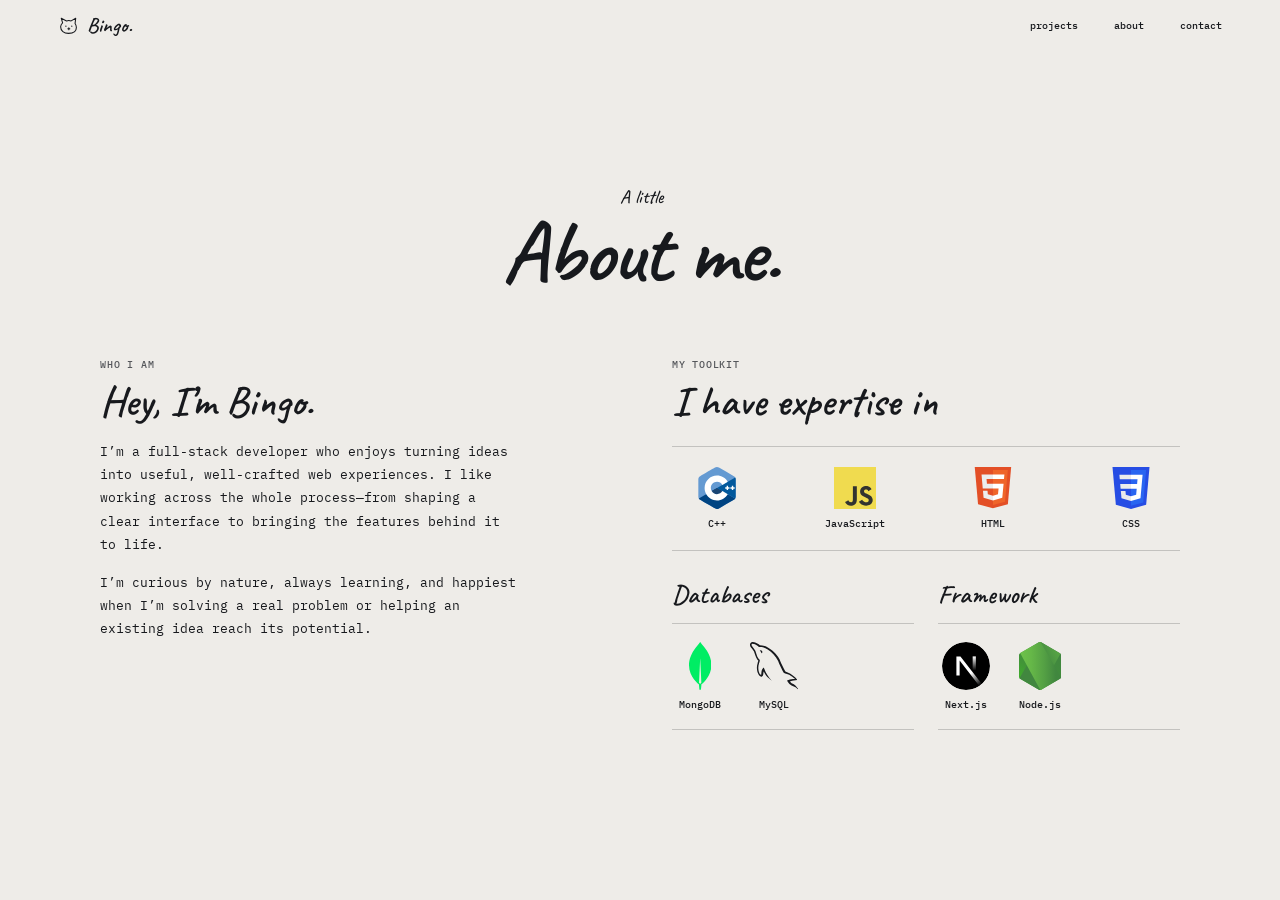
==== pages/about.html @ d97ff711 "Add files via upload" ====
<!DOCTYPE html>
<html lang="en">
<head>
	<meta charset="UTF-8">
	<meta name="viewport" content="width=device-width, initial-scale=1.0">
	<meta name="theme-color" content="#eeece8">
	<title>BingoFolio | About</title>
	<link rel="preconnect" href="https://fonts.googleapis.com">
	<link rel="preconnect" href="https://fonts.gstatic.com" crossorigin>
	<link href="https://fonts.googleapis.com/css2?family=Caveat:wght@500;600;700&family=IBM+Plex+Mono:wght@400;500&family=Patrick+Hand&display=swap" rel="stylesheet">
	<link rel="stylesheet" href="../style.css">
	<script src="../script.js" defer></script>
</head>
<body>
	<div class="page-transition page-transition--active" aria-hidden="true">
		<div class="page-transition__content">
			<div class="page-transition__brand">
				<svg class="logo-mark" viewBox="0 0 32 32" aria-hidden="true"><path d="M7 12 5 5l8 4a13 13 0 0 1 7 0l7-4-1 8a10 10 0 0 1 2 6c0 6-5 9-12 9S4 24 4 18a9 9 0 0 1 3-6Z"/><circle cx="12" cy="17" r="1"/><circle cx="21" cy="17" r="1"/><path d="M15 21h3m-1.5-1.5v3"/></svg>
				<span>Bingo</span>
			</div>
		<div class="page-transition__spinner">
			<svg viewBox="0 0 40 40" role="presentation">
				<path opacity="0.2" fill="#000" d="M20.201 5.169c-8.254 0-14.946 6.692-14.946 14.946 0 8.255 6.692 14.946 14.946 14.946s14.946-6.691 14.946-14.946S28.455 5.169 20.201 5.169zm0 26.58c-6.425 0-11.634-5.208-11.634-11.634 0-6.425 5.209-11.634 11.634-11.634 6.425 0 11.633 5.209 11.633 11.634 0 6.426-5.208 11.634-11.633 11.634z"/>
				<path fill="#000" d="M26.013 10.047l1.654-2.866c-2.198-1.272-4.743-2.012-7.466-2.012v3.312c2.119 0 4.1.576 5.812 1.566z"><animateTransform attributeName="transform" type="rotate" from="0 20 20" to="360 20 20" dur="0.5s" repeatCount="indefinite"/></path>
			</svg>
		</div>
		</div>
		<span class="page-transition__tile"></span><span class="page-transition__tile"></span><span class="page-transition__tile"></span><span class="page-transition__tile"></span><span class="page-transition__tile"></span>
	</div>
	<header class="site-header">
		<a class="logo" href="../index.html#home" aria-label="Bingo">
			<svg class="logo-mark" viewBox="0 0 32 32" aria-hidden="true">
				<path d="M7 12 5 5l8 4a13 13 0 0 1 7 0l7-4-1 8a10 10 0 0 1 2 6c0 6-5 9-12 9S4 24 4 18a9 9 0 0 1 3-6Z" />
				<circle cx="12" cy="17" r="1" />
				<circle cx="21" cy="17" r="1" />
				<path d="M15 21h3m-1.5-1.5v3" />
			</svg>
			<span>Bingo.</span>
		</a>
		<nav aria-label="Main navigation">
			<a href="project.html">projects</a>
			<a href="about.html">about</a>
			<a href="mailto:hello@rohan.dev">contact</a>
		</nav>
	</header>
	<main class="inner-page about-page">
		<p class="eyebrow">A little</p>
		<h1>About me.</h1>

		<div class="about-content">
			<section class="about-bio" aria-labelledby="about-bio-title">
				<p class="section-kicker">Who I am</p>
				<h2 id="about-bio-title">Hey, I’m Bingo.</h2>
				<p>I’m a full-stack developer who enjoys turning ideas into useful, well-crafted web experiences. I like working across the whole process—from shaping a clear interface to bringing the features behind it to life.</p>
				<p>I’m curious by nature, always learning, and happiest when I’m solving a real problem or helping an existing idea reach its potential.</p>
			</section>

			<section class="about-expertise" aria-labelledby="expertise-title">
				<p class="section-kicker">My toolkit</p>
				<h2 id="expertise-title">I have expertise in</h2>
				<div class="expertise-marquee" aria-label="C++, JavaScript, HTML, CSS, and Java">
					<div class="expertise-marquee__track">
						<ul class="expertise-marquee__set">
							<li class="expertise-logo" aria-label="w"><svg viewBox="0 0 256 288" role="img" aria-label="C++"><path fill="#649AD2" d="M255.987 84.59c-.002-4.837-1.037-9.112-3.13-12.781-2.054-3.608-5.133-6.632-9.261-9.023-34.08-19.651-68.195-39.242-102.264-58.913-9.185-5.303-18.09-5.11-27.208.27-13.565 8-81.48 46.91-101.719 58.632C4.071 67.6.015 74.984.013 84.58 0 124.101.013 163.62 0 203.141c0 4.73.993 8.923 2.993 12.537 2.056 3.717 5.177 6.824 9.401 9.269 20.24 11.722 88.164 50.63 101.726 58.631 9.121 5.382 18.027 5.575 27.215.27 34.07-19.672 68.186-39.262 102.272-58.913 4.224-2.444 7.345-5.553 9.401-9.267 1.997-3.614 2.992-7.806 2.992-12.539 0 0 0-79.018-.013-118.539"/><path fill="#004482" d="m128.392 143.476-125.4 72.202c2.057 3.717 5.178 6.824 9.402 9.269 20.24 11.722 88.164 50.63 101.726 58.631 9.121 5.382 18.027 5.575 27.215.27 34.07-19.672 68.186-39.262 102.272-58.913 4.224-2.444 7.345-5.553 9.401-9.267l-124.616-72.192"/><path fill="#1A4674" d="M91.25 164.863c7.297 12.738 21.014 21.33 36.75 21.33 15.833 0 29.628-8.7 36.888-21.576l-36.496-21.141-37.142 21.387"/><path fill="#01589C" d="M255.987 84.59c-.002-4.837-1.037-9.112-3.13-12.781l-124.465 71.667 124.616 72.192c1.997-3.614 2.99-7.806 2.992-12.539 0 0 0-79.018-.013-118.539"/><path fill="#FFF" d="M249.135 148.636h-9.738v9.74h-9.74v-9.74h-9.737V138.9h9.737v-9.738h9.74v9.738h9.738v9.737ZM128 58.847c31.135 0 58.358 16.74 73.17 41.709l.444.759-37.001 21.307c-7.333-12.609-20.978-21.094-36.613-21.094-23.38 0-42.333 18.953-42.333 42.332a42.13 42.13 0 0 0 5.583 21.003c7.297 12.738 21.014 21.33 36.75 21.33 15.659 0 29.325-8.51 36.647-21.153l.241-.423 36.947 21.406c-14.65 25.597-42.228 42.851-73.835 42.851-31.549 0-59.084-17.185-73.754-42.707-7.162-12.459-11.26-26.904-11.26-42.307 0-46.95 38.061-85.013 85.014-85.013Zm75.865 70.314v9.738h9.737v9.737h-9.737v9.74h-9.738v-9.74h-9.738V138.9h9.738v-9.738h9.738Z"/></svg><span>C++</span></li>
							<li class="expertise-logo" aria-label="JavaScript"><svg viewBox="0 0 1052 1052" role="img" aria-label="JavaScript"><path fill="#f0db4f" d="M0 0h1052v1052H0z"/><path fill="#323330" d="M965.9 801.1c-7.7-48-39-88.3-131.7-125.9-32.2-14.8-68.1-25.399-78.8-49.8-3.8-14.2-4.3-22.2-1.9-30.8 6.9-27.9 40.2-36.6 66.6-28.6 17 5.7 33.1 18.801 42.8 39.7 45.4-29.399 45.3-29.2 77-49.399-11.6-18-17.8-26.301-25.4-34-27.3-30.5-64.5-46.2-124-45-10.3 1.3-20.699 2.699-31 4-29.699 7.5-58 23.1-74.6 44-49.8 56.5-35.6 155.399 25 196.1 59.7 44.8 147.4 55 158.6 96.9 10.9 51.3-37.699 67.899-86 62-35.6-7.4-55.399-25.5-76.8-58.4-39.399 22.8-39.399 22.8-79.899 46.1 9.6 21 19.699 30.5 35.8 48.7 76.2 77.3 266.899 73.5 301.1-43.5 1.399-4.001 10.6-30.801 3.199-72.101zm-394-317.6h-98.4c0 85-.399 169.4-.399 254.4 0 54.1 2.8 103.7-6 118.9-14.4 29.899-51.7 26.2-68.7 20.399-17.3-8.5-26.1-20.6-36.3-37.699-2.8-4.9-4.9-8.7-5.601-9-26.699 16.3-53.3 32.699-80 49 13.301 27.3 32.9 51 58 66.399 37.5 22.5 87.9 29.4 140.601 17.3 34.3-10 63.899-30.699 79.399-62.199 22.4-41.3 17.6-91.3 17.4-146.6.5-90.2 0-180.4 0-270.9z"/></svg><span>JavaScript</span></li>
							<li class="expertise-logo" aria-label="HTML"><svg viewBox="0 0 452 520" role="img" aria-label="HTML"><path fill="#e34f26" d="M41 460 0 0h451l-41 460-185 52"/><path fill="#ef652a" d="M226 472l149-41 35-394H226"/><path fill="#ecedee" d="M226 208h-75l-5-58h80V94H84l15 171h127zm0 147l-64-17-4-45h-56l7 89 117 32z"/><path fill="#fff" d="M226 265h69l-7 73-62 17v59l115-32 16-174H226zm0-171v56h136l5-56z"/></svg><span>HTML</span></li>
							<li class="expertise-logo" aria-label="CSS"><svg viewBox="0 0 512 512" role="img" aria-label="CSS"><path fill="#264de4" d="M71.357 460.819 30.272 0h451.456l-41.129 460.746L255.724 512z"/><path fill="#2965f1" d="m405.388 431.408 35.148-393.73H256v435.146z"/><path fill="#ebebeb" d="m124.46 208.59 5.065 56.517H256V208.59zm-5.041-57.875H256V94.197H114.281zM256 355.372l-.248.066-62.944-16.996-4.023-45.076h-56.736l7.919 88.741 115.772 32.14.26-.073z"/><path fill="#fff" d="m255.805 208.59v56.517H325.4l-6.56 73.299-63.035 17.013v58.8l115.864-32.112.85-9.549 13.28-148.792 1.38-15.176 10.203-114.393H255.805v56.518h79.639L330.3 208.59z"/></svg><span>CSS</span></li>
							<li class="expertise-logo" aria-label="Java"><svg viewBox="0 0 256 346" role="img" aria-label="Java"><path fill="#5382a1" d="M83 267s-14 8 9 11c27 3 41 2 71-3 0 0 8 5 19 9-67 29-153-2-99-17M74 230s-15 11 8 13c29 3 52 3 92-4 0 0 6 5 15 8-82 24-173 2-115-17"/><path fill="#e76f00" d="M144 166c17 19-4 36-4 36s42-22 22-49c-18-26-32-38 44-82 0 0-119 29-62 95M162 0s36 36-34 91c-56 45-12 70 0 99-32-30-56-56-40-80 23-35 89-53 74-110"/><path fill="#5382a1" d="M233 295s10 8-10 15c-39 12-163 15-197 0-12-5 11-13 18-14l12-2c-14-9-89 19-38 28 138 22 251-10 215-27M89 190s-63 15-22 21c17 2 51 2 83-1 26-2 52-7 52-7l-16 9c-64 16-187 8-151-9 30-14 54-13 54-13M202 253c64-33 34-66 13-61l-7 2s2-3 6-5c41-14 73 43-14 66l2-2M95 345c62 4 158-3 160-32 0 0-4 11-51 20-53 10-119 9-158 2 0 0 8 7 49 10"/></svg><span>Java</span></li>
						</ul>
						<ul class="expertise-marquee__set" aria-hidden="true">
							<li class="expertise-logo"><svg viewBox="0 0 256 288"><path fill="#649AD2" d="M255.987 84.59c-.002-4.837-1.037-9.112-3.13-12.781-2.054-3.608-5.133-6.632-9.261-9.023-34.08-19.651-68.195-39.242-102.264-58.913-9.185-5.303-18.09-5.11-27.208.27-13.565 8-81.48 46.91-101.719 58.632C4.071 67.6.015 74.984.013 84.58 0 124.101.013 163.62 0 203.141c0 4.73.993 8.923 2.993 12.537 2.056 3.717 5.177 6.824 9.401 9.269 20.24 11.722 88.164 50.63 101.726 58.631 9.121 5.382 18.027 5.575 27.215.27 34.07-19.672 68.186-39.262 102.272-58.913 4.224-2.444 7.345-5.553 9.401-9.267 1.997-3.614 2.992-7.806 2.992-12.539 0 0 0-79.018-.013-118.539"/><path fill="#004482" d="m128.392 143.476-125.4 72.202c2.057 3.717 5.178 6.824 9.402 9.269 20.24 11.722 88.164 50.63 101.726 58.631 9.121 5.382 18.027 5.575 27.215.27 34.07-19.672 68.186-39.262 102.272-58.913 4.224-2.444 7.345-5.553 9.401-9.267l-124.616-72.192"/><path fill="#1A4674" d="M91.25 164.863c7.297 12.738 21.014 21.33 36.75 21.33 15.833 0 29.628-8.7 36.888-21.576l-36.496-21.141-37.142 21.387"/><path fill="#01589C" d="M255.987 84.59c-.002-4.837-1.037-9.112-3.13-12.781l-124.465 71.667 124.616 72.192c1.997-3.614 2.99-7.806 2.992-12.539 0 0 0-79.018-.013-118.539"/><path fill="#FFF" d="M249.135 148.636h-9.738v9.74h-9.74v-9.74h-9.737V138.9h9.737v-9.738h9.74v9.738h9.738v9.737ZM128 58.847c31.135 0 58.358 16.74 73.17 41.709l.444.759-37.001 21.307c-7.333-12.609-20.978-21.094-36.613-21.094-23.38 0-42.333 18.953-42.333 42.332a42.13 42.13 0 0 0 5.583 21.003c7.297 12.738 21.014 21.33 36.75 21.33 15.659 0 29.325-8.51 36.647-21.153l.241-.423 36.947 21.406c-14.65 25.597-42.228 42.851-73.835 42.851-31.549 0-59.084-17.185-73.754-42.707-7.162-12.459-11.26-26.904-11.26-42.307 0-46.95 38.061-85.013 85.014-85.013Zm75.865 70.314v9.738h9.737v9.737h-9.737v9.74h-9.738v-9.74h-9.738V138.9h9.738v-9.738h9.738Z"/></svg><span>C++</span></li>
							<li class="expertise-logo"><svg viewBox="0 0 1052 1052"><path fill="#f0db4f" d="M0 0h1052v1052H0z"/><path fill="#323330" d="M965.9 801.1c-7.7-48-39-88.3-131.7-125.9-32.2-14.8-68.1-25.399-78.8-49.8-3.8-14.2-4.3-22.2-1.9-30.8 6.9-27.9 40.2-36.6 66.6-28.6 17 5.7 33.1 18.801 42.8 39.7 45.4-29.399 45.3-29.2 77-49.399-11.6-18-17.8-26.301-25.4-34-27.3-30.5-64.5-46.2-124-45-10.3 1.3-20.699 2.699-31 4-29.699 7.5-58 23.1-74.6 44-49.8 56.5-35.6 155.399 25 196.1 59.7 44.8 147.4 55 158.6 96.9 10.9 51.3-37.699 67.899-86 62-35.6-7.4-55.399-25.5-76.8-58.4-39.399 22.8-39.399 22.8-79.899 46.1 9.6 21 19.699 30.5 35.8 48.7 76.2 77.3 266.899 73.5 301.1-43.5 1.399-4.001 10.6-30.801 3.199-72.101zm-394-317.6h-98.4c0 85-.399 169.4-.399 254.4 0 54.1 2.8 103.7-6 118.9-14.4 29.899-51.7 26.2-68.7 20.399-17.3-8.5-26.1-20.6-36.3-37.699-2.8-4.9-4.9-8.7-5.601-9-26.699 16.3-53.3 32.699-80 49 13.301 27.3 32.9 51 58 66.399 37.5 22.5 87.9 29.4 140.601 17.3 34.3-10 63.899-30.699 79.399-62.199 22.4-41.3 17.6-91.3 17.4-146.6.5-90.2 0-180.4 0-270.9z"/></svg><span>JavaScript</span></li>
							<li class="expertise-logo"><svg viewBox="0 0 452 520"><path fill="#e34f26" d="M41 460 0 0h451l-41 460-185 52"/><path fill="#ef652a" d="M226 472l149-41 35-394H226"/><path fill="#ecedee" d="M226 208h-75l-5-58h80V94H84l15 171h127zm0 147l-64-17-4-45h-56l7 89 117 32z"/><path fill="#fff" d="M226 265h69l-7 73-62 17v59l115-32 16-174H226zm0-171v56h136l5-56z"/></svg><span>HTML</span></li>
							<li class="expertise-logo"><svg viewBox="0 0 512 512"><path fill="#264de4" d="M71.357 460.819 30.272 0h451.456l-41.129 460.746L255.724 512z"/><path fill="#2965f1" d="m405.388 431.408 35.148-393.73H256v435.146z"/><path fill="#ebebeb" d="m124.46 208.59 5.065 56.517H256V208.59zm-5.041-57.875H256V94.197H114.281zM256 355.372l-.248.066-62.944-16.996-4.023-45.076h-56.736l7.919 88.741 115.772 32.14.26-.073z"/><path fill="#fff" d="m255.805 208.59v56.517H325.4l-6.56 73.299-63.035 17.013v58.8l115.864-32.112.85-9.549 13.28-148.792 1.38-15.176 10.203-114.393H255.805v56.518h79.639L330.3 208.59z"/></svg><span>CSS</span></li>
							<li class="expertise-logo"><svg viewBox="0 0 256 346"><path fill="#5382a1" d="M83 267s-14 8 9 11c27 3 41 2 71-3 0 0 8 5 19 9-67 29-153-2-99-17M74 230s-15 11 8 13c29 3 52 3 92-4 0 0 6 5 15 8-82 24-173 2-115-17"/><path fill="#e76f00" d="M144 166c17 19-4 36-4 36s42-22 22-49c-18-26-32-38 44-82 0 0-119 29-62 95M162 0s36 36-34 91c-56 45-12 70 0 99-32-30-56-56-40-80 23-35 89-53 74-110"/><path fill="#5382a1" d="M233 295s10 8-10 15c-39 12-163 15-197 0-12-5 11-13 18-14l12-2c-14-9-89 19-38 28 138 22 251-10 215-27M89 190s-63 15-22 21c17 2 51 2 83-1 26-2 52-7 52-7l-16 9c-64 16-187 8-151-9 30-14 54-13 54-13M202 253c64-33 34-66 13-61l-7 2s2-3 6-5c41-14 73 43-14 66l2-2M95 345c62 4 158-3 160-32 0 0-4 11-51 20-53 10-119 9-158 2 0 0 8 7 49 10"/></svg><span>Java</span></li>
						</ul>
					</div>
				</div>
				<div class="expertise-bottom-grid">
				<div class="database-expertise">
					<h3>Databases</h3>
					<ul class="database-list" aria-label="Database technologies">
						<li class="expertise-logo" aria-label="MongoDB">
							<svg viewBox="0 0 120 257" role="img" aria-label="MongoDB"><path fill="#00ED64" d="M82.323 28.55C71.537 15.795 62.249 2.84 60.35.15c-.2-.2-.5-.2-.7 0-1.897 2.69-11.185 15.645-21.971 28.4C-54.902 146.238 52.26 225.661 52.26 225.661l.9.597c.798 12.258 2.795 29.896 2.795 29.896h7.99s1.998-17.539 2.797-29.896l.899-.697c.1 0 107.263-79.323 14.68-197.01ZM59.95 223.867s-4.793-4.086-6.092-6.179v-.199l5.793-128.151c0-.4.6-.4.6 0l5.792 128.151v.199c-1.299 2.093-6.093 6.179-6.093 6.179Z"/></svg>
							<span>MongoDB</span>
						</li>
						<li class="expertise-logo" aria-label="MySQL">
							<svg viewBox="0 0 256 252" role="img" aria-label="MySQL"><path fill="currentColor" d="M236 194c-14 0-25 1-34 5-3 1-7 1-7 4l3 6c2 3 5 8 9 11l11 8 21 10 11 9 6 4-3-6-5-5c-5-7-11-13-18-18-6-3-18-9-20-15h-1l12-3 18-3 8-2v-2l-9-10c-8-8-18-15-28-22l-18-8c-2-1-6-2-7-4l-7-13-15-30-8-20c-18-30-38-48-68-65-6-4-14-5-22-7l-13-1-8-6C34 5 8-9 1 9c-5 11 7 22 11 28l9 13 3 9c3 8 5 17 9 24l6 10c2 2 4 3 5 6-3 4-3 9-4 13-7 20-4 44 5 59 2 4 9 14 18 10 8-3 6-13 8-22l1-4 8 14c5 9 14 18 22 24 4 3 8 8 13 10l-4-4-9-10c-8-10-14-21-20-32l-7-17-3-6c-3 4-7 7-9 12-3 7-3 17-4 26h-1c-6-1-8-7-10-12-5-12-6-32-1-46 1-4 6-15 4-19-1-3-4-5-6-7l-7-12-10-30-9-13c-3-5-7-8-10-14-1-2-2-5 0-7l2-2c2-2 9 0 11 1 6 3 12 5 17 9l8 6h4c6 1 12 0 17 2 9 3 18 7 25 12 23 14 42 35 54 59 3 4 3 8 5 12l12 26c4 8 7 16 12 23 3 4 14 6 18 8l12 4 18 12c2 2 11 7 12 10Z"/><path fill="currentColor" d="m58 43-7 1 6 7 4 9v-1c3-1 4-4 4-8l-2-4-5-4Z"/></svg>
							<span>MySQL</span>
						</li>
					</ul>
				</div>
				<div class="database-expertise framework-expertise">
					<h3>Framework</h3>
					<ul class="database-list" aria-label="Framework technologies">
						<li class="expertise-logo" aria-label="Next.js">
							<svg viewBox="0 0 180 180" role="img" aria-label="Next.js"><defs><linearGradient id="nextjs-about-mark" gradientUnits="userSpaceOnUse" x1="109" x2="144.5" y1="116.5" y2="160.5"><stop stop-color="#fff"/><stop offset="1" stop-color="#fff" stop-opacity="0"/></linearGradient><linearGradient id="nextjs-about-bar" gradientUnits="userSpaceOnUse" x1="121" x2="120.799" y1="54" y2="106.875"><stop stop-color="#fff"/><stop offset="1" stop-color="#fff" stop-opacity="0"/></linearGradient><mask id="nextjs-about-mask" maskUnits="userSpaceOnUse"><circle cx="90" cy="90" r="90" fill="#fff"/></mask></defs><g mask="url(#nextjs-about-mask)"><circle cx="90" cy="90" r="90" fill="#000"/><path d="M149.508 157.52 69.142 54H54V125.97H66.1136V69.3836L139.999 164.845C143.333 162.614 146.509 160.165 149.508 157.52Z" fill="url(#nextjs-about-mark)"/><rect fill="url(#nextjs-about-bar)" height="72" width="12" x="115" y="54"/></g></svg>
							<span>Next.js</span>
						</li>
						<li class="expertise-logo" aria-label="Node.js">
							<svg viewBox="0 0 256 292" role="img" aria-label="Node.js"><defs><linearGradient id="nodejs-about-green" x1="68.188%" x2="27.823%" y1="17.487%" y2="89.755%"><stop offset="0%" stop-color="#41873F"/><stop offset="32.88%" stop-color="#418B3D"/><stop offset="63.52%" stop-color="#419637"/><stop offset="93.19%" stop-color="#3FA92D"/><stop offset="100%" stop-color="#3FAE2A"/></linearGradient><linearGradient id="nodejs-about-light" x1="43.277%" x2="159.245%" y1="55.169%" y2="-18.306%"><stop offset="13.76%" stop-color="#41873F"/><stop offset="40.32%" stop-color="#54A044"/><stop offset="71.36%" stop-color="#66B848"/><stop offset="90.81%" stop-color="#6CC04A"/></linearGradient><linearGradient id="nodejs-about-shade" x1="-4.389%" x2="101.499%" y1="49.997%" y2="49.997%"><stop offset="9.192%" stop-color="#6CC04A"/><stop offset="28.64%" stop-color="#66B848"/><stop offset="59.68%" stop-color="#54A044"/><stop offset="86.24%" stop-color="#41873F"/></linearGradient></defs><path fill="url(#nodejs-about-green)" d="M134.923 1.832c-4.344-2.443-9.502-2.443-13.846 0L6.787 67.801C2.443 70.244 0 74.859 0 79.745v132.208c0 4.887 2.715 9.502 6.787 11.945l114.29 65.968c4.344 2.444 9.502 2.444 13.846 0l114.29-65.968c4.344-2.443 6.787-7.058 6.787-11.945V79.745c0-4.886-2.715-9.501-6.787-11.944L134.923 1.832Z"/><path fill="url(#nodejs-about-light)" d="M249.485 67.8 134.65 1.833c-1.086-.542-2.443-1.085-3.529-1.357L2.443 220.912c1.086 1.357 2.444 2.443 3.8 3.258l114.834 65.968c3.258 1.9 7.059 2.443 10.588 1.357L252.47 70.515c-.815-1.086-1.9-1.9-2.986-2.714Z"/><path fill="url(#nodejs-about-shade)" d="M249.756 223.898c3.258-1.9 5.701-5.158 6.787-8.687L130.579.204c-3.258-.543-6.787-.272-9.773 1.628L6.786 67.53l122.979 224.238c1.628-.272 3.529-.815 5.158-1.63l114.833-66.239Z"/></svg>
							<span>Node.js</span>
						</li>
					</ul>
				</div>
				</div>
			</section>
		</div>
	</main>
</body>
</html>
---- style.css ----
html,
body {
	width: 100%;
	min-height: 100%;
	margin: 0;
}

:root {
	--hero-offset: 54px;
}

* {
	box-sizing: border-box;
}

body {
	min-height: 100vh;
	color: #17191d;
	background: #eeece8;
}

#video {
	position: fixed;
	inset: 0;
	overflow: hidden;
	z-index: 0;
}

#video-overlay {
	position: absolute;
	inset: 0;
	z-index: 1;
}

#video video {
	display: block;
	width: 100%;
	height: 100%;
	object-fit: cover;
}

.site-header,
.hero-content {
	position: relative;
	z-index: 2;
}

.site-header {
	display: flex;
	align-items: center;
	justify-content: space-between;
	padding: 15px 4.5vw;
}

.logo {
	display: inline-flex;
	align-items: center;
	gap: 8px;
	color: inherit;
	text-decoration: none;
	font: 600 21px/1 "Caveat", cursive;
}

.logo-mark {
	width: 21px;
	height: 21px;
	fill: none;
	stroke: currentColor;
	stroke-linecap: round;
	stroke-linejoin: round;
	stroke-width: 1.6;
}

.logo-mark circle {
	fill: currentColor;
	stroke: none;
}

.site-header nav {
	display: flex;
	gap: clamp(20px, 3vw, 36px);
}

.site-header nav a {
	color: inherit;
	text-decoration: none;
	font: 500 10px/1.4 "IBM Plex Mono", monospace;
}

.site-header nav a:hover,
.site-header nav a:focus-visible {
	text-decoration: underline;
	text-underline-offset: 4px;
}

.hero-content {
	display: flex;
	min-height: calc(100vh - 54px);
	padding: calc(clamp(46px, 8vh, 78px) + var(--hero-offset)) 5.6vw 38px;
}

.intro {
	width: min(410px, 44vw);
}

.eyebrow {
	margin: 0 0 0 2px;
	font: 500 19px/1.2 "Caveat", cursive;
}

.intro h1 {
	margin: -2px 0 -5px;
	font: 600 clamp(65px, 8vw, 88px)/0.95 "Caveat", cursive;
	letter-spacing: -2px;
}

.intro h2 {
	margin: 7px 0 15px;
	font: 400 clamp(23px, 3vw, 30px)/1.2 "Patrick Hand", cursive;
}

.intro-copy {
	margin: 0;
	font: 400 10px/1.65 "IBM Plex Mono", monospace;
}

.social-links {
	display: flex;
	align-items: center;
	gap: 14px;
	margin: 17px 0 21px;
	padding: 0;
	list-style: none;
}

.social-links a {
	display: inline-flex;
	height: 44px;
	align-items: center;
	gap: 8px;
	padding: 0 4px;
	color: #17191d;
	text-decoration: none;
	font: 500 10px/1.2 "IBM Plex Mono", monospace;
	transition: transform 160ms ease;
}

.social-links a:hover,
.social-links a:focus-visible {
	transform: translateY(-3px);
}

.social-icon {
	display: block;
	width: 16px;
	height: 16px;
}

.github-icon {
	width: 30px;
	height: 30px;
}

.work-link {
	display: inline-flex;
	min-width: 118px;
	align-items: center;
	justify-content: space-between;
	gap: 15px;
	padding: 9px 12px;
	border-radius: 4px;
	background: #17191d;
	color: #f4f1eb;
	text-decoration: none;
	font: 400 10px/1.2 "IBM Plex Mono", monospace;
	transition: transform 160ms ease, background-color 160ms ease;
}

.work-link:hover,
.work-link:focus-visible {
	transform: translateY(-2px);
	background: #343840;
}

.work-link span {
	font-size: 15px;
}

.inner-page {
	position: relative;
	z-index: 2;
	padding: calc(clamp(46px, 8vh, 78px) + var(--hero-offset)) 5.6vw 38px;
}

.inner-page .eyebrow {
	margin-bottom: 2px;
}

.inner-page h1 {
	margin: 0;
	font: 600 clamp(65px, 8vw, 88px)/0.95 "Caveat", cursive;
	letter-spacing: -2px;
}

.about-page > .eyebrow,
.about-page > h1 {
	text-align: center;
}

.about-content {
	display: grid;
	width: min(100%, 1080px);
	grid-template-columns: minmax(0, 1fr) minmax(0, 1.05fr);
	gap: clamp(36px, 7vw, 88px);
	margin: clamp(42px, 7vh, 72px) auto 0;
}

.about-bio,
.about-expertise {
	min-width: 0;
}

.section-kicker {
	margin: 0 0 7px;
	color: #55575b;
	font: 500 10px/1.5 "IBM Plex Mono", monospace;
	letter-spacing: 0.08em;
	text-transform: uppercase;
}

.about-content h2 {
	margin: 0 0 14px;
	font: 600 clamp(30px, 4vw, 42px)/1.1 "Caveat", cursive;
}

.about-bio > p:not(.section-kicker) {
	max-width: 52ch;
	margin: 0 0 14px;
	font: 400 13px/1.8 "IBM Plex Mono", monospace;
}

.expertise-marquee {
	width: 100%;
	margin-top: 20px;
	overflow: hidden;
	border-top: 1px solid rgba(23, 25, 29, 0.2);
	border-bottom: 1px solid rgba(23, 25, 29, 0.2);
	padding: 20px 0;
}

.expertise-marquee__track {
	display: flex;
	width: max-content;
	animation: expertise-scroll 24s linear infinite;
}

.expertise-marquee:hover .expertise-marquee__track {
	animation-play-state: paused;
}

.expertise-marquee__set {
	display: flex;
	flex: 0 0 auto;
	align-items: center;
	gap: clamp(24px, 4vw, 48px);
	margin: 0;
	padding: 0 32px 0 0;
	list-style: none;
}

.expertise-logo {
	display: flex;
	min-width: 90px;
	flex-direction: column;
	align-items: center;
	gap: 9px;
	color: #17191d;
	font: 500 10px/1.2 "IBM Plex Mono", monospace;
}

.expertise-logo svg {
	display: block;
	width: 42px;
	height: 42px;
	object-fit: contain;
}

.expertise-bottom-grid {
	display: grid;
	grid-template-columns: repeat(2, minmax(0, 1fr));
	gap: clamp(12px, 2vw, 24px);
	margin-top: 30px;
}

.database-expertise {
	margin-top: 30px;
}

.expertise-bottom-grid .database-expertise {
	min-width: 0;
	margin-top: 0;
}

.database-expertise h3 {
	margin: 0 0 14px;
	font: 600 26px/1.1 "Caveat", cursive;
}

.database-list {
	display: flex;
	align-items: center;
	gap: clamp(8px, 1.5vw, 18px);
	margin: 0;
	padding: 18px 0;
	border-top: 1px solid rgba(23, 25, 29, 0.2);
	border-bottom: 1px solid rgba(23, 25, 29, 0.2);
	list-style: none;
}

.database-list .expertise-logo {
	min-width: 56px;
}

.database-list .expertise-logo svg {
	width: auto;
	height: 48px;
	max-width: 52px;
}

.database-list .expertise-logo[aria-label="MySQL"] svg {
	color: #17191d;
}

@keyframes expertise-scroll {
	from {
		transform: translateX(0);
	}
	to {
		transform: translateX(-50%);
	}
}

.project-page > .eyebrow,
.project-page > h1 {
	text-align: center;
}

.project-list {
	width: min(100%, 900px);
	margin: clamp(28px, 5vh, 48px) 0 0;
	padding: 0;
	list-style: none;
}

.project-page .project-list {
	width: 100%;
}

.project-list li {
	border-top: 1px solid rgba(23, 25, 29, 0.35);
	border-bottom: 1px solid rgba(23, 25, 29, 0.35);
}

.project-card {
	display: flex;
	min-height: 150px;
	align-items: flex-start;
	justify-content: space-between;
	gap: 24px;
	padding: 24px 8px 28px 0;
	color: inherit;
	text-decoration: none;
}

.project-card__copy {
	display: flex;
	flex-direction: column;
	gap: 4px;
}

.project-card__title {
	font: 600 clamp(42px, 6vw, 64px)/1 "Caveat", cursive;
	letter-spacing: -1px;
}

.project-card__description {
	font: 400 clamp(15px, 2vw, 19px)/1.35 "Patrick Hand", cursive;
}

.project-card__arrow {
	flex: 0 0 auto;
	width: 28px;
	height: 28px;
	margin-top: 2px;
	stroke: currentColor;
	stroke-linecap: round;
	stroke-linejoin: round;
	stroke-width: 1.6;
	transition: transform 180ms ease;
}

.project-card:hover .project-card__arrow,
.project-card:focus-visible .project-card__arrow {
	transform: translate(3px, -3px);
}

.project-card:focus-visible {
	outline: 2px solid currentColor;
	outline-offset: 5px;
}

@media (min-width: 1200px) {
	.hero-content,
	.inner-page {
		padding-top: calc(9vh + var(--hero-offset));
	}
}

@media (max-width: 800px) {
	.about-content {
		grid-template-columns: minmax(0, 1fr);
		gap: 38px;
	}

}

@media (max-width: 650px) {
	.site-header {
		padding: 15px 6vw;
	}

	.site-header nav {
		gap: 14px;
	}

	.site-header nav a {
		font-size: 9px;
	}

	.hero-content,
	.inner-page {
		min-height: calc(100vh - 52px);
		padding: calc(11vh + var(--hero-offset)) 7vw 38px;
	}

	.project-list {
		margin-top: 30px;
	}

	.project-card {
		min-height: 126px;
		padding: 20px 4px 22px 0;
	}

	.about-content {
		grid-template-columns: minmax(0, 1fr);
		gap: 34px;
		margin-top: 38px;
	}

	.about-bio > p:not(.section-kicker) {
		font-size: 11px;
	}

	.intro {
		width: min(100%, 380px);
	}

	.intro h1 {
		font-size: clamp(68px, 18vw, 82px);
	}

	.intro h2 {
		font-size: clamp(24px, 7vw, 29px);
	}

	.desktop-break {
		display: none;
	}

	.intro-copy {
		max-width: 310px;
		font-size: 10px;
	}

}

@media (prefers-reduced-motion: reduce) {
	*,
	*::before,
	*::after {
		scroll-behavior: auto !important;
		transition-duration: 0.01ms !important;
	}

	.expertise-marquee__track {
		animation: none;
	}
}

.page-transition {
	position: fixed;
	top: 0;
	left: 0;
	width: 0;
	height: 100vh;
	overflow: hidden;
	z-index: 9999;
	transition: width 0s 1.45s ease;
	pointer-events: none;
}

.page-transition--active {
	width: 100%;
	transition-delay: 0s;
	pointer-events: auto;
}

.page-transition__tile {
	position: absolute;
	left: 0;
	width: 0;
	height: 20%;
	background: #007ae5;
	transition: width 0.7s ease;
}

.page-transition__tile:nth-of-type(1) {
	top: 0;
	transition-delay: 0s;
}

.page-transition__tile:nth-of-type(2) {
	top: 20%;
	transition-delay: 0.2s;
}

.page-transition__tile:nth-of-type(3) {
	top: 40%;
	transition-delay: 0.4s;
}

.page-transition__tile:nth-of-type(4) {
	top: 60%;
	transition-delay: 0.6s;
}

.page-transition__tile:nth-of-type(5) {
	top: 80%;
	transition-delay: 0.8s;
}

.page-transition--active .page-transition__tile {
	width: 100%;
}

.page-transition__content {
	position: absolute;
	top: 50%;
	left: 50%;
	z-index: 2;
	display: flex;
	flex-direction: column;
	align-items: center;
	gap: 14px;
	transform: translate(-50%, -50%);
}

.page-transition__brand {
	display: inline-flex;
	align-items: center;
	gap: 9px;
	color: #fff;
	font: 600 30px/1 "Caveat", cursive;
	opacity: 0;
	transition: opacity 1s ease;
}

.page-transition__brand .logo-mark {
	width: 30px;
	height: 30px;
	stroke: currentColor;
	stroke-width: 1.8;
}

.page-transition__brand .logo-mark circle {
	fill: currentColor;
}

.page-transition--active .page-transition__brand {
	opacity: 1;
	transition-delay: 0.1s;
}

.page-transition__spinner {
	position: relative;
	width: 40px;
	height: 40px;
	opacity: 0;
	transition: opacity 0.5s ease;
}

.page-transition__spinner svg {
	display: block;
	width: 100%;
	height: 100%;
}

.page-transition--active .page-transition__spinner {
	opacity: 1;
	transition-delay: 1.25s;
}

@media (prefers-reduced-motion: reduce) {
	.page-transition,
	.page-transition__tile,
	.page-transition__spinner,
	.page-transition__brand {
		transition-duration: 0.01ms;
		transition-delay: 0s;
	}
}
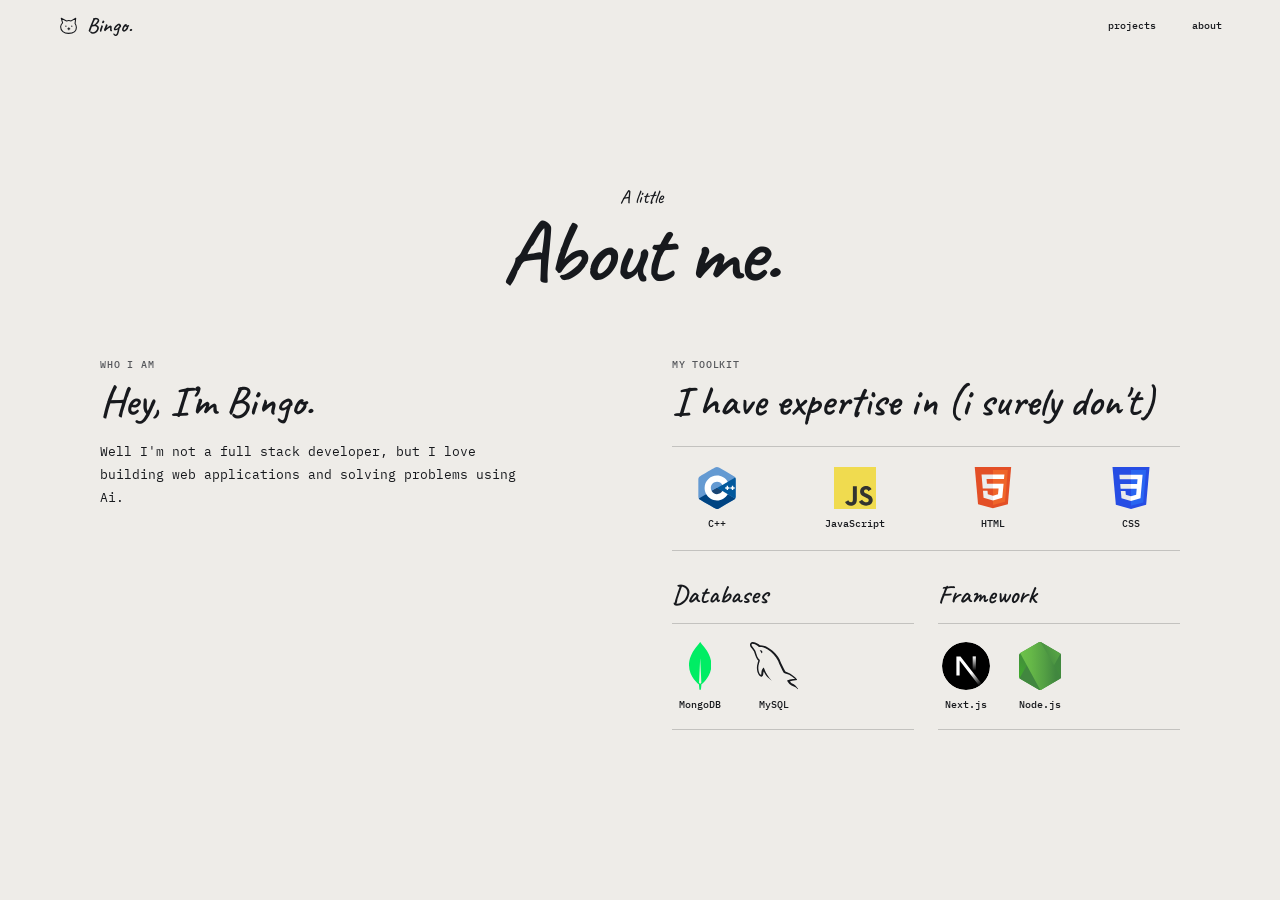
==== commit 8f88dab8: "Add files via upload" ====
--- a/pages/about.html
+++ b/pages/about.html
@@ -1,111 +1,267 @@
 <!DOCTYPE html>
 <html lang="en">
+
 <head>
-	<meta charset="UTF-8">
-	<meta name="viewport" content="width=device-width, initial-scale=1.0">
-	<meta name="theme-color" content="#eeece8">
-	<title>BingoFolio | About</title>
-	<link rel="preconnect" href="https://fonts.googleapis.com">
-	<link rel="preconnect" href="https://fonts.gstatic.com" crossorigin>
-	<link href="https://fonts.googleapis.com/css2?family=Caveat:wght@500;600;700&family=IBM+Plex+Mono:wght@400;500&family=Patrick+Hand&display=swap" rel="stylesheet">
-	<link rel="stylesheet" href="../style.css">
-	<script src="../script.js" defer></script>
+    <meta charset="UTF-8">
+    <meta name="viewport" content="width=device-width, initial-scale=1.0">
+    <meta name="theme-color" content="#eeece8">
+    <title>BingoFolio | About</title>
+    <link rel="preconnect" href="https://fonts.googleapis.com">
+    <link rel="preconnect" href="https://fonts.gstatic.com" crossorigin>
+    <link
+        href="https://fonts.googleapis.com/css2?family=Caveat:wght@500;600;700&family=IBM+Plex+Mono:wght@400;500&family=Patrick+Hand&display=swap"
+        rel="stylesheet">
+    <link rel="stylesheet" href="../style.css">
+    <script src="../script.js" defer></script>
 </head>
+
 <body>
-	<div class="page-transition page-transition--active" aria-hidden="true">
-		<div class="page-transition__content">
-			<div class="page-transition__brand">
-				<svg class="logo-mark" viewBox="0 0 32 32" aria-hidden="true"><path d="M7 12 5 5l8 4a13 13 0 0 1 7 0l7-4-1 8a10 10 0 0 1 2 6c0 6-5 9-12 9S4 24 4 18a9 9 0 0 1 3-6Z"/><circle cx="12" cy="17" r="1"/><circle cx="21" cy="17" r="1"/><path d="M15 21h3m-1.5-1.5v3"/></svg>
-				<span>Bingo</span>
-			</div>
-		<div class="page-transition__spinner">
-			<svg viewBox="0 0 40 40" role="presentation">
-				<path opacity="0.2" fill="#000" d="M20.201 5.169c-8.254 0-14.946 6.692-14.946 14.946 0 8.255 6.692 14.946 14.946 14.946s14.946-6.691 14.946-14.946S28.455 5.169 20.201 5.169zm0 26.58c-6.425 0-11.634-5.208-11.634-11.634 0-6.425 5.209-11.634 11.634-11.634 6.425 0 11.633 5.209 11.633 11.634 0 6.426-5.208 11.634-11.633 11.634z"/>
-				<path fill="#000" d="M26.013 10.047l1.654-2.866c-2.198-1.272-4.743-2.012-7.466-2.012v3.312c2.119 0 4.1.576 5.812 1.566z"><animateTransform attributeName="transform" type="rotate" from="0 20 20" to="360 20 20" dur="0.5s" repeatCount="indefinite"/></path>
-			</svg>
-		</div>
-		</div>
-		<span class="page-transition__tile"></span><span class="page-transition__tile"></span><span class="page-transition__tile"></span><span class="page-transition__tile"></span><span class="page-transition__tile"></span>
-	</div>
-	<header class="site-header">
-		<a class="logo" href="../index.html#home" aria-label="Bingo">
-			<svg class="logo-mark" viewBox="0 0 32 32" aria-hidden="true">
-				<path d="M7 12 5 5l8 4a13 13 0 0 1 7 0l7-4-1 8a10 10 0 0 1 2 6c0 6-5 9-12 9S4 24 4 18a9 9 0 0 1 3-6Z" />
-				<circle cx="12" cy="17" r="1" />
-				<circle cx="21" cy="17" r="1" />
-				<path d="M15 21h3m-1.5-1.5v3" />
-			</svg>
-			<span>Bingo.</span>
-		</a>
-		<nav aria-label="Main navigation">
-			<a href="project.html">projects</a>
-			<a href="about.html">about</a>
-			<a href="mailto:hello@rohan.dev">contact</a>
-		</nav>
-	</header>
-	<main class="inner-page about-page">
-		<p class="eyebrow">A little</p>
-		<h1>About me.</h1>
-
-		<div class="about-content">
-			<section class="about-bio" aria-labelledby="about-bio-title">
-				<p class="section-kicker">Who I am</p>
-				<h2 id="about-bio-title">Hey, I’m Bingo.</h2>
-				<p>I’m a full-stack developer who enjoys turning ideas into useful, well-crafted web experiences. I like working across the whole process—from shaping a clear interface to bringing the features behind it to life.</p>
-				<p>I’m curious by nature, always learning, and happiest when I’m solving a real problem or helping an existing idea reach its potential.</p>
-			</section>
-
-			<section class="about-expertise" aria-labelledby="expertise-title">
-				<p class="section-kicker">My toolkit</p>
-				<h2 id="expertise-title">I have expertise in</h2>
-				<div class="expertise-marquee" aria-label="C++, JavaScript, HTML, CSS, and Java">
-					<div class="expertise-marquee__track">
-						<ul class="expertise-marquee__set">
-							<li class="expertise-logo" aria-label="w"><svg viewBox="0 0 256 288" role="img" aria-label="C++"><path fill="#649AD2" d="M255.987 84.59c-.002-4.837-1.037-9.112-3.13-12.781-2.054-3.608-5.133-6.632-9.261-9.023-34.08-19.651-68.195-39.242-102.264-58.913-9.185-5.303-18.09-5.11-27.208.27-13.565 8-81.48 46.91-101.719 58.632C4.071 67.6.015 74.984.013 84.58 0 124.101.013 163.62 0 203.141c0 4.73.993 8.923 2.993 12.537 2.056 3.717 5.177 6.824 9.401 9.269 20.24 11.722 88.164 50.63 101.726 58.631 9.121 5.382 18.027 5.575 27.215.27 34.07-19.672 68.186-39.262 102.272-58.913 4.224-2.444 7.345-5.553 9.401-9.267 1.997-3.614 2.992-7.806 2.992-12.539 0 0 0-79.018-.013-118.539"/><path fill="#004482" d="m128.392 143.476-125.4 72.202c2.057 3.717 5.178 6.824 9.402 9.269 20.24 11.722 88.164 50.63 101.726 58.631 9.121 5.382 18.027 5.575 27.215.27 34.07-19.672 68.186-39.262 102.272-58.913 4.224-2.444 7.345-5.553 9.401-9.267l-124.616-72.192"/><path fill="#1A4674" d="M91.25 164.863c7.297 12.738 21.014 21.33 36.75 21.33 15.833 0 29.628-8.7 36.888-21.576l-36.496-21.141-37.142 21.387"/><path fill="#01589C" d="M255.987 84.59c-.002-4.837-1.037-9.112-3.13-12.781l-124.465 71.667 124.616 72.192c1.997-3.614 2.99-7.806 2.992-12.539 0 0 0-79.018-.013-118.539"/><path fill="#FFF" d="M249.135 148.636h-9.738v9.74h-9.74v-9.74h-9.737V138.9h9.737v-9.738h9.74v9.738h9.738v9.737ZM128 58.847c31.135 0 58.358 16.74 73.17 41.709l.444.759-37.001 21.307c-7.333-12.609-20.978-21.094-36.613-21.094-23.38 0-42.333 18.953-42.333 42.332a42.13 42.13 0 0 0 5.583 21.003c7.297 12.738 21.014 21.33 36.75 21.33 15.659 0 29.325-8.51 36.647-21.153l.241-.423 36.947 21.406c-14.65 25.597-42.228 42.851-73.835 42.851-31.549 0-59.084-17.185-73.754-42.707-7.162-12.459-11.26-26.904-11.26-42.307 0-46.95 38.061-85.013 85.014-85.013Zm75.865 70.314v9.738h9.737v9.737h-9.737v9.74h-9.738v-9.74h-9.738V138.9h9.738v-9.738h9.738Z"/></svg><span>C++</span></li>
-							<li class="expertise-logo" aria-label="JavaScript"><svg viewBox="0 0 1052 1052" role="img" aria-label="JavaScript"><path fill="#f0db4f" d="M0 0h1052v1052H0z"/><path fill="#323330" d="M965.9 801.1c-7.7-48-39-88.3-131.7-125.9-32.2-14.8-68.1-25.399-78.8-49.8-3.8-14.2-4.3-22.2-1.9-30.8 6.9-27.9 40.2-36.6 66.6-28.6 17 5.7 33.1 18.801 42.8 39.7 45.4-29.399 45.3-29.2 77-49.399-11.6-18-17.8-26.301-25.4-34-27.3-30.5-64.5-46.2-124-45-10.3 1.3-20.699 2.699-31 4-29.699 7.5-58 23.1-74.6 44-49.8 56.5-35.6 155.399 25 196.1 59.7 44.8 147.4 55 158.6 96.9 10.9 51.3-37.699 67.899-86 62-35.6-7.4-55.399-25.5-76.8-58.4-39.399 22.8-39.399 22.8-79.899 46.1 9.6 21 19.699 30.5 35.8 48.7 76.2 77.3 266.899 73.5 301.1-43.5 1.399-4.001 10.6-30.801 3.199-72.101zm-394-317.6h-98.4c0 85-.399 169.4-.399 254.4 0 54.1 2.8 103.7-6 118.9-14.4 29.899-51.7 26.2-68.7 20.399-17.3-8.5-26.1-20.6-36.3-37.699-2.8-4.9-4.9-8.7-5.601-9-26.699 16.3-53.3 32.699-80 49 13.301 27.3 32.9 51 58 66.399 37.5 22.5 87.9 29.4 140.601 17.3 34.3-10 63.899-30.699 79.399-62.199 22.4-41.3 17.6-91.3 17.4-146.6.5-90.2 0-180.4 0-270.9z"/></svg><span>JavaScript</span></li>
-							<li class="expertise-logo" aria-label="HTML"><svg viewBox="0 0 452 520" role="img" aria-label="HTML"><path fill="#e34f26" d="M41 460 0 0h451l-41 460-185 52"/><path fill="#ef652a" d="M226 472l149-41 35-394H226"/><path fill="#ecedee" d="M226 208h-75l-5-58h80V94H84l15 171h127zm0 147l-64-17-4-45h-56l7 89 117 32z"/><path fill="#fff" d="M226 265h69l-7 73-62 17v59l115-32 16-174H226zm0-171v56h136l5-56z"/></svg><span>HTML</span></li>
-							<li class="expertise-logo" aria-label="CSS"><svg viewBox="0 0 512 512" role="img" aria-label="CSS"><path fill="#264de4" d="M71.357 460.819 30.272 0h451.456l-41.129 460.746L255.724 512z"/><path fill="#2965f1" d="m405.388 431.408 35.148-393.73H256v435.146z"/><path fill="#ebebeb" d="m124.46 208.59 5.065 56.517H256V208.59zm-5.041-57.875H256V94.197H114.281zM256 355.372l-.248.066-62.944-16.996-4.023-45.076h-56.736l7.919 88.741 115.772 32.14.26-.073z"/><path fill="#fff" d="m255.805 208.59v56.517H325.4l-6.56 73.299-63.035 17.013v58.8l115.864-32.112.85-9.549 13.28-148.792 1.38-15.176 10.203-114.393H255.805v56.518h79.639L330.3 208.59z"/></svg><span>CSS</span></li>
-							<li class="expertise-logo" aria-label="Java"><svg viewBox="0 0 256 346" role="img" aria-label="Java"><path fill="#5382a1" d="M83 267s-14 8 9 11c27 3 41 2 71-3 0 0 8 5 19 9-67 29-153-2-99-17M74 230s-15 11 8 13c29 3 52 3 92-4 0 0 6 5 15 8-82 24-173 2-115-17"/><path fill="#e76f00" d="M144 166c17 19-4 36-4 36s42-22 22-49c-18-26-32-38 44-82 0 0-119 29-62 95M162 0s36 36-34 91c-56 45-12 70 0 99-32-30-56-56-40-80 23-35 89-53 74-110"/><path fill="#5382a1" d="M233 295s10 8-10 15c-39 12-163 15-197 0-12-5 11-13 18-14l12-2c-14-9-89 19-38 28 138 22 251-10 215-27M89 190s-63 15-22 21c17 2 51 2 83-1 26-2 52-7 52-7l-16 9c-64 16-187 8-151-9 30-14 54-13 54-13M202 253c64-33 34-66 13-61l-7 2s2-3 6-5c41-14 73 43-14 66l2-2M95 345c62 4 158-3 160-32 0 0-4 11-51 20-53 10-119 9-158 2 0 0 8 7 49 10"/></svg><span>Java</span></li>
-						</ul>
-						<ul class="expertise-marquee__set" aria-hidden="true">
-							<li class="expertise-logo"><svg viewBox="0 0 256 288"><path fill="#649AD2" d="M255.987 84.59c-.002-4.837-1.037-9.112-3.13-12.781-2.054-3.608-5.133-6.632-9.261-9.023-34.08-19.651-68.195-39.242-102.264-58.913-9.185-5.303-18.09-5.11-27.208.27-13.565 8-81.48 46.91-101.719 58.632C4.071 67.6.015 74.984.013 84.58 0 124.101.013 163.62 0 203.141c0 4.73.993 8.923 2.993 12.537 2.056 3.717 5.177 6.824 9.401 9.269 20.24 11.722 88.164 50.63 101.726 58.631 9.121 5.382 18.027 5.575 27.215.27 34.07-19.672 68.186-39.262 102.272-58.913 4.224-2.444 7.345-5.553 9.401-9.267 1.997-3.614 2.992-7.806 2.992-12.539 0 0 0-79.018-.013-118.539"/><path fill="#004482" d="m128.392 143.476-125.4 72.202c2.057 3.717 5.178 6.824 9.402 9.269 20.24 11.722 88.164 50.63 101.726 58.631 9.121 5.382 18.027 5.575 27.215.27 34.07-19.672 68.186-39.262 102.272-58.913 4.224-2.444 7.345-5.553 9.401-9.267l-124.616-72.192"/><path fill="#1A4674" d="M91.25 164.863c7.297 12.738 21.014 21.33 36.75 21.33 15.833 0 29.628-8.7 36.888-21.576l-36.496-21.141-37.142 21.387"/><path fill="#01589C" d="M255.987 84.59c-.002-4.837-1.037-9.112-3.13-12.781l-124.465 71.667 124.616 72.192c1.997-3.614 2.99-7.806 2.992-12.539 0 0 0-79.018-.013-118.539"/><path fill="#FFF" d="M249.135 148.636h-9.738v9.74h-9.74v-9.74h-9.737V138.9h9.737v-9.738h9.74v9.738h9.738v9.737ZM128 58.847c31.135 0 58.358 16.74 73.17 41.709l.444.759-37.001 21.307c-7.333-12.609-20.978-21.094-36.613-21.094-23.38 0-42.333 18.953-42.333 42.332a42.13 42.13 0 0 0 5.583 21.003c7.297 12.738 21.014 21.33 36.75 21.33 15.659 0 29.325-8.51 36.647-21.153l.241-.423 36.947 21.406c-14.65 25.597-42.228 42.851-73.835 42.851-31.549 0-59.084-17.185-73.754-42.707-7.162-12.459-11.26-26.904-11.26-42.307 0-46.95 38.061-85.013 85.014-85.013Zm75.865 70.314v9.738h9.737v9.737h-9.737v9.74h-9.738v-9.74h-9.738V138.9h9.738v-9.738h9.738Z"/></svg><span>C++</span></li>
-							<li class="expertise-logo"><svg viewBox="0 0 1052 1052"><path fill="#f0db4f" d="M0 0h1052v1052H0z"/><path fill="#323330" d="M965.9 801.1c-7.7-48-39-88.3-131.7-125.9-32.2-14.8-68.1-25.399-78.8-49.8-3.8-14.2-4.3-22.2-1.9-30.8 6.9-27.9 40.2-36.6 66.6-28.6 17 5.7 33.1 18.801 42.8 39.7 45.4-29.399 45.3-29.2 77-49.399-11.6-18-17.8-26.301-25.4-34-27.3-30.5-64.5-46.2-124-45-10.3 1.3-20.699 2.699-31 4-29.699 7.5-58 23.1-74.6 44-49.8 56.5-35.6 155.399 25 196.1 59.7 44.8 147.4 55 158.6 96.9 10.9 51.3-37.699 67.899-86 62-35.6-7.4-55.399-25.5-76.8-58.4-39.399 22.8-39.399 22.8-79.899 46.1 9.6 21 19.699 30.5 35.8 48.7 76.2 77.3 266.899 73.5 301.1-43.5 1.399-4.001 10.6-30.801 3.199-72.101zm-394-317.6h-98.4c0 85-.399 169.4-.399 254.4 0 54.1 2.8 103.7-6 118.9-14.4 29.899-51.7 26.2-68.7 20.399-17.3-8.5-26.1-20.6-36.3-37.699-2.8-4.9-4.9-8.7-5.601-9-26.699 16.3-53.3 32.699-80 49 13.301 27.3 32.9 51 58 66.399 37.5 22.5 87.9 29.4 140.601 17.3 34.3-10 63.899-30.699 79.399-62.199 22.4-41.3 17.6-91.3 17.4-146.6.5-90.2 0-180.4 0-270.9z"/></svg><span>JavaScript</span></li>
-							<li class="expertise-logo"><svg viewBox="0 0 452 520"><path fill="#e34f26" d="M41 460 0 0h451l-41 460-185 52"/><path fill="#ef652a" d="M226 472l149-41 35-394H226"/><path fill="#ecedee" d="M226 208h-75l-5-58h80V94H84l15 171h127zm0 147l-64-17-4-45h-56l7 89 117 32z"/><path fill="#fff" d="M226 265h69l-7 73-62 17v59l115-32 16-174H226zm0-171v56h136l5-56z"/></svg><span>HTML</span></li>
-							<li class="expertise-logo"><svg viewBox="0 0 512 512"><path fill="#264de4" d="M71.357 460.819 30.272 0h451.456l-41.129 460.746L255.724 512z"/><path fill="#2965f1" d="m405.388 431.408 35.148-393.73H256v435.146z"/><path fill="#ebebeb" d="m124.46 208.59 5.065 56.517H256V208.59zm-5.041-57.875H256V94.197H114.281zM256 355.372l-.248.066-62.944-16.996-4.023-45.076h-56.736l7.919 88.741 115.772 32.14.26-.073z"/><path fill="#fff" d="m255.805 208.59v56.517H325.4l-6.56 73.299-63.035 17.013v58.8l115.864-32.112.85-9.549 13.28-148.792 1.38-15.176 10.203-114.393H255.805v56.518h79.639L330.3 208.59z"/></svg><span>CSS</span></li>
-							<li class="expertise-logo"><svg viewBox="0 0 256 346"><path fill="#5382a1" d="M83 267s-14 8 9 11c27 3 41 2 71-3 0 0 8 5 19 9-67 29-153-2-99-17M74 230s-15 11 8 13c29 3 52 3 92-4 0 0 6 5 15 8-82 24-173 2-115-17"/><path fill="#e76f00" d="M144 166c17 19-4 36-4 36s42-22 22-49c-18-26-32-38 44-82 0 0-119 29-62 95M162 0s36 36-34 91c-56 45-12 70 0 99-32-30-56-56-40-80 23-35 89-53 74-110"/><path fill="#5382a1" d="M233 295s10 8-10 15c-39 12-163 15-197 0-12-5 11-13 18-14l12-2c-14-9-89 19-38 28 138 22 251-10 215-27M89 190s-63 15-22 21c17 2 51 2 83-1 26-2 52-7 52-7l-16 9c-64 16-187 8-151-9 30-14 54-13 54-13M202 253c64-33 34-66 13-61l-7 2s2-3 6-5c41-14 73 43-14 66l2-2M95 345c62 4 158-3 160-32 0 0-4 11-51 20-53 10-119 9-158 2 0 0 8 7 49 10"/></svg><span>Java</span></li>
-						</ul>
-					</div>
-				</div>
-				<div class="expertise-bottom-grid">
-				<div class="database-expertise">
-					<h3>Databases</h3>
-					<ul class="database-list" aria-label="Database technologies">
-						<li class="expertise-logo" aria-label="MongoDB">
-							<svg viewBox="0 0 120 257" role="img" aria-label="MongoDB"><path fill="#00ED64" d="M82.323 28.55C71.537 15.795 62.249 2.84 60.35.15c-.2-.2-.5-.2-.7 0-1.897 2.69-11.185 15.645-21.971 28.4C-54.902 146.238 52.26 225.661 52.26 225.661l.9.597c.798 12.258 2.795 29.896 2.795 29.896h7.99s1.998-17.539 2.797-29.896l.899-.697c.1 0 107.263-79.323 14.68-197.01ZM59.95 223.867s-4.793-4.086-6.092-6.179v-.199l5.793-128.151c0-.4.6-.4.6 0l5.792 128.151v.199c-1.299 2.093-6.093 6.179-6.093 6.179Z"/></svg>
-							<span>MongoDB</span>
-						</li>
-						<li class="expertise-logo" aria-label="MySQL">
-							<svg viewBox="0 0 256 252" role="img" aria-label="MySQL"><path fill="currentColor" d="M236 194c-14 0-25 1-34 5-3 1-7 1-7 4l3 6c2 3 5 8 9 11l11 8 21 10 11 9 6 4-3-6-5-5c-5-7-11-13-18-18-6-3-18-9-20-15h-1l12-3 18-3 8-2v-2l-9-10c-8-8-18-15-28-22l-18-8c-2-1-6-2-7-4l-7-13-15-30-8-20c-18-30-38-48-68-65-6-4-14-5-22-7l-13-1-8-6C34 5 8-9 1 9c-5 11 7 22 11 28l9 13 3 9c3 8 5 17 9 24l6 10c2 2 4 3 5 6-3 4-3 9-4 13-7 20-4 44 5 59 2 4 9 14 18 10 8-3 6-13 8-22l1-4 8 14c5 9 14 18 22 24 4 3 8 8 13 10l-4-4-9-10c-8-10-14-21-20-32l-7-17-3-6c-3 4-7 7-9 12-3 7-3 17-4 26h-1c-6-1-8-7-10-12-5-12-6-32-1-46 1-4 6-15 4-19-1-3-4-5-6-7l-7-12-10-30-9-13c-3-5-7-8-10-14-1-2-2-5 0-7l2-2c2-2 9 0 11 1 6 3 12 5 17 9l8 6h4c6 1 12 0 17 2 9 3 18 7 25 12 23 14 42 35 54 59 3 4 3 8 5 12l12 26c4 8 7 16 12 23 3 4 14 6 18 8l12 4 18 12c2 2 11 7 12 10Z"/><path fill="currentColor" d="m58 43-7 1 6 7 4 9v-1c3-1 4-4 4-8l-2-4-5-4Z"/></svg>
-							<span>MySQL</span>
-						</li>
-					</ul>
-				</div>
-				<div class="database-expertise framework-expertise">
-					<h3>Framework</h3>
-					<ul class="database-list" aria-label="Framework technologies">
-						<li class="expertise-logo" aria-label="Next.js">
-							<svg viewBox="0 0 180 180" role="img" aria-label="Next.js"><defs><linearGradient id="nextjs-about-mark" gradientUnits="userSpaceOnUse" x1="109" x2="144.5" y1="116.5" y2="160.5"><stop stop-color="#fff"/><stop offset="1" stop-color="#fff" stop-opacity="0"/></linearGradient><linearGradient id="nextjs-about-bar" gradientUnits="userSpaceOnUse" x1="121" x2="120.799" y1="54" y2="106.875"><stop stop-color="#fff"/><stop offset="1" stop-color="#fff" stop-opacity="0"/></linearGradient><mask id="nextjs-about-mask" maskUnits="userSpaceOnUse"><circle cx="90" cy="90" r="90" fill="#fff"/></mask></defs><g mask="url(#nextjs-about-mask)"><circle cx="90" cy="90" r="90" fill="#000"/><path d="M149.508 157.52 69.142 54H54V125.97H66.1136V69.3836L139.999 164.845C143.333 162.614 146.509 160.165 149.508 157.52Z" fill="url(#nextjs-about-mark)"/><rect fill="url(#nextjs-about-bar)" height="72" width="12" x="115" y="54"/></g></svg>
-							<span>Next.js</span>
-						</li>
-						<li class="expertise-logo" aria-label="Node.js">
-							<svg viewBox="0 0 256 292" role="img" aria-label="Node.js"><defs><linearGradient id="nodejs-about-green" x1="68.188%" x2="27.823%" y1="17.487%" y2="89.755%"><stop offset="0%" stop-color="#41873F"/><stop offset="32.88%" stop-color="#418B3D"/><stop offset="63.52%" stop-color="#419637"/><stop offset="93.19%" stop-color="#3FA92D"/><stop offset="100%" stop-color="#3FAE2A"/></linearGradient><linearGradient id="nodejs-about-light" x1="43.277%" x2="159.245%" y1="55.169%" y2="-18.306%"><stop offset="13.76%" stop-color="#41873F"/><stop offset="40.32%" stop-color="#54A044"/><stop offset="71.36%" stop-color="#66B848"/><stop offset="90.81%" stop-color="#6CC04A"/></linearGradient><linearGradient id="nodejs-about-shade" x1="-4.389%" x2="101.499%" y1="49.997%" y2="49.997%"><stop offset="9.192%" stop-color="#6CC04A"/><stop offset="28.64%" stop-color="#66B848"/><stop offset="59.68%" stop-color="#54A044"/><stop offset="86.24%" stop-color="#41873F"/></linearGradient></defs><path fill="url(#nodejs-about-green)" d="M134.923 1.832c-4.344-2.443-9.502-2.443-13.846 0L6.787 67.801C2.443 70.244 0 74.859 0 79.745v132.208c0 4.887 2.715 9.502 6.787 11.945l114.29 65.968c4.344 2.444 9.502 2.444 13.846 0l114.29-65.968c4.344-2.443 6.787-7.058 6.787-11.945V79.745c0-4.886-2.715-9.501-6.787-11.944L134.923 1.832Z"/><path fill="url(#nodejs-about-light)" d="M249.485 67.8 134.65 1.833c-1.086-.542-2.443-1.085-3.529-1.357L2.443 220.912c1.086 1.357 2.444 2.443 3.8 3.258l114.834 65.968c3.258 1.9 7.059 2.443 10.588 1.357L252.47 70.515c-.815-1.086-1.9-1.9-2.986-2.714Z"/><path fill="url(#nodejs-about-shade)" d="M249.756 223.898c3.258-1.9 5.701-5.158 6.787-8.687L130.579.204c-3.258-.543-6.787-.272-9.773 1.628L6.786 67.53l122.979 224.238c1.628-.272 3.529-.815 5.158-1.63l114.833-66.239Z"/></svg>
-							<span>Node.js</span>
-						</li>
-					</ul>
-				</div>
-				</div>
-			</section>
-		</div>
-	</main>
+    <div class="page-transition page-transition--active" aria-hidden="true">
+        <div class="page-transition__content">
+            <div class="page-transition__brand">
+                <svg class="logo-mark" viewBox="0 0 32 32" aria-hidden="true">
+                    <path
+                        d="M7 12 5 5l8 4a13 13 0 0 1 7 0l7-4-1 8a10 10 0 0 1 2 6c0 6-5 9-12 9S4 24 4 18a9 9 0 0 1 3-6Z" />
+                    <circle cx="12" cy="17" r="1" />
+                    <circle cx="21" cy="17" r="1" />
+                    <path d="M15 21h3m-1.5-1.5v3" />
+                </svg>
+                <span>Bingo</span>
+            </div>
+            <div class="page-transition__spinner">
+                <svg viewBox="0 0 40 40" role="presentation">
+                    <path opacity="0.2" fill="#000"
+                        d="M20.201 5.169c-8.254 0-14.946 6.692-14.946 14.946 0 8.255 6.692 14.946 14.946 14.946s14.946-6.691 14.946-14.946S28.455 5.169 20.201 5.169zm0 26.58c-6.425 0-11.634-5.208-11.634-11.634 0-6.425 5.209-11.634 11.634-11.634 6.425 0 11.633 5.209 11.633 11.634 0 6.426-5.208 11.634-11.633 11.634z" />
+                    <path fill="#000"
+                        d="M26.013 10.047l1.654-2.866c-2.198-1.272-4.743-2.012-7.466-2.012v3.312c2.119 0 4.1.576 5.812 1.566z">
+                        <animateTransform attributeName="transform" type="rotate" from="0 20 20" to="360 20 20"
+                            dur="0.5s" repeatCount="indefinite" />
+                    </path>
+                </svg>
+            </div>
+        </div>
+        <span class="page-transition__tile"></span><span class="page-transition__tile"></span><span
+            class="page-transition__tile"></span><span class="page-transition__tile"></span><span
+            class="page-transition__tile"></span>
+    </div>
+    <header class="site-header">
+        <a class="logo" href="../index.html#home" aria-label="Bingo">
+            <svg class="logo-mark" viewBox="0 0 32 32" aria-hidden="true">
+                <path d="M7 12 5 5l8 4a13 13 0 0 1 7 0l7-4-1 8a10 10 0 0 1 2 6c0 6-5 9-12 9S4 24 4 18a9 9 0 0 1 3-6Z" />
+                <circle cx="12" cy="17" r="1" />
+                <circle cx="21" cy="17" r="1" />
+                <path d="M15 21h3m-1.5-1.5v3" />
+            </svg>
+            <span>Bingo.</span>
+        </a>
+        <nav aria-label="Main navigation">
+            <a href="project.html">projects</a>
+            <a href="about.html">about</a>
+        </nav>
+    </header>
+    <main class="inner-page about-page">
+        <p class="eyebrow">A little</p>
+        <h1>About me.</h1>
+
+        <div class="about-content">
+            <section class="about-bio" aria-labelledby="about-bio-title">
+                <p class="section-kicker">Who I am</p>
+                <h2 id="about-bio-title">Hey, I’m Bingo.</h2>
+                <p>Well I'm not a full stack developer, but I love building web applications and solving problems using Ai. </p>
+            </section>
+
+            <section class="about-expertise" aria-labelledby="expertise-title">
+                <p class="section-kicker">My toolkit</p>
+                <h2 id="expertise-title">I have expertise in (i surely don't)</h2>
+                <div class="expertise-marquee" aria-label="C++, JavaScript, HTML, CSS, and Java">
+                    <div class="expertise-marquee__track">
+                        <ul class="expertise-marquee__set">
+                            <li class="expertise-logo" aria-label="w"><svg viewBox="0 0 256 288" role="img"
+                                    aria-label="C++">
+                                    <path fill="#649AD2"
+                                        d="M255.987 84.59c-.002-4.837-1.037-9.112-3.13-12.781-2.054-3.608-5.133-6.632-9.261-9.023-34.08-19.651-68.195-39.242-102.264-58.913-9.185-5.303-18.09-5.11-27.208.27-13.565 8-81.48 46.91-101.719 58.632C4.071 67.6.015 74.984.013 84.58 0 124.101.013 163.62 0 203.141c0 4.73.993 8.923 2.993 12.537 2.056 3.717 5.177 6.824 9.401 9.269 20.24 11.722 88.164 50.63 101.726 58.631 9.121 5.382 18.027 5.575 27.215.27 34.07-19.672 68.186-39.262 102.272-58.913 4.224-2.444 7.345-5.553 9.401-9.267 1.997-3.614 2.992-7.806 2.992-12.539 0 0 0-79.018-.013-118.539" />
+                                    <path fill="#004482"
+                                        d="m128.392 143.476-125.4 72.202c2.057 3.717 5.178 6.824 9.402 9.269 20.24 11.722 88.164 50.63 101.726 58.631 9.121 5.382 18.027 5.575 27.215.27 34.07-19.672 68.186-39.262 102.272-58.913 4.224-2.444 7.345-5.553 9.401-9.267l-124.616-72.192" />
+                                    <path fill="#1A4674"
+                                        d="M91.25 164.863c7.297 12.738 21.014 21.33 36.75 21.33 15.833 0 29.628-8.7 36.888-21.576l-36.496-21.141-37.142 21.387" />
+                                    <path fill="#01589C"
+                                        d="M255.987 84.59c-.002-4.837-1.037-9.112-3.13-12.781l-124.465 71.667 124.616 72.192c1.997-3.614 2.99-7.806 2.992-12.539 0 0 0-79.018-.013-118.539" />
+                                    <path fill="#FFF"
+                                        d="M249.135 148.636h-9.738v9.74h-9.74v-9.74h-9.737V138.9h9.737v-9.738h9.74v9.738h9.738v9.737ZM128 58.847c31.135 0 58.358 16.74 73.17 41.709l.444.759-37.001 21.307c-7.333-12.609-20.978-21.094-36.613-21.094-23.38 0-42.333 18.953-42.333 42.332a42.13 42.13 0 0 0 5.583 21.003c7.297 12.738 21.014 21.33 36.75 21.33 15.659 0 29.325-8.51 36.647-21.153l.241-.423 36.947 21.406c-14.65 25.597-42.228 42.851-73.835 42.851-31.549 0-59.084-17.185-73.754-42.707-7.162-12.459-11.26-26.904-11.26-42.307 0-46.95 38.061-85.013 85.014-85.013Zm75.865 70.314v9.738h9.737v9.737h-9.737v9.74h-9.738v-9.74h-9.738V138.9h9.738v-9.738h9.738Z" />
+                                </svg><span>C++</span></li>
+                            <li class="expertise-logo" aria-label="JavaScript"><svg viewBox="0 0 1052 1052" role="img"
+                                    aria-label="JavaScript">
+                                    <path fill="#f0db4f" d="M0 0h1052v1052H0z" />
+                                    <path fill="#323330"
+                                        d="M965.9 801.1c-7.7-48-39-88.3-131.7-125.9-32.2-14.8-68.1-25.399-78.8-49.8-3.8-14.2-4.3-22.2-1.9-30.8 6.9-27.9 40.2-36.6 66.6-28.6 17 5.7 33.1 18.801 42.8 39.7 45.4-29.399 45.3-29.2 77-49.399-11.6-18-17.8-26.301-25.4-34-27.3-30.5-64.5-46.2-124-45-10.3 1.3-20.699 2.699-31 4-29.699 7.5-58 23.1-74.6 44-49.8 56.5-35.6 155.399 25 196.1 59.7 44.8 147.4 55 158.6 96.9 10.9 51.3-37.699 67.899-86 62-35.6-7.4-55.399-25.5-76.8-58.4-39.399 22.8-39.399 22.8-79.899 46.1 9.6 21 19.699 30.5 35.8 48.7 76.2 77.3 266.899 73.5 301.1-43.5 1.399-4.001 10.6-30.801 3.199-72.101zm-394-317.6h-98.4c0 85-.399 169.4-.399 254.4 0 54.1 2.8 103.7-6 118.9-14.4 29.899-51.7 26.2-68.7 20.399-17.3-8.5-26.1-20.6-36.3-37.699-2.8-4.9-4.9-8.7-5.601-9-26.699 16.3-53.3 32.699-80 49 13.301 27.3 32.9 51 58 66.399 37.5 22.5 87.9 29.4 140.601 17.3 34.3-10 63.899-30.699 79.399-62.199 22.4-41.3 17.6-91.3 17.4-146.6.5-90.2 0-180.4 0-270.9z" />
+                                </svg><span>JavaScript</span></li>
+                            <li class="expertise-logo" aria-label="HTML"><svg viewBox="0 0 452 520" role="img"
+                                    aria-label="HTML">
+                                    <path fill="#e34f26" d="M41 460 0 0h451l-41 460-185 52" />
+                                    <path fill="#ef652a" d="M226 472l149-41 35-394H226" />
+                                    <path fill="#ecedee"
+                                        d="M226 208h-75l-5-58h80V94H84l15 171h127zm0 147l-64-17-4-45h-56l7 89 117 32z" />
+                                    <path fill="#fff"
+                                        d="M226 265h69l-7 73-62 17v59l115-32 16-174H226zm0-171v56h136l5-56z" />
+                                </svg><span>HTML</span></li>
+                            <li class="expertise-logo" aria-label="CSS"><svg viewBox="0 0 512 512" role="img"
+                                    aria-label="CSS">
+                                    <path fill="#264de4"
+                                        d="M71.357 460.819 30.272 0h451.456l-41.129 460.746L255.724 512z" />
+                                    <path fill="#2965f1" d="m405.388 431.408 35.148-393.73H256v435.146z" />
+                                    <path fill="#ebebeb"
+                                        d="m124.46 208.59 5.065 56.517H256V208.59zm-5.041-57.875H256V94.197H114.281zM256 355.372l-.248.066-62.944-16.996-4.023-45.076h-56.736l7.919 88.741 115.772 32.14.26-.073z" />
+                                    <path fill="#fff"
+                                        d="m255.805 208.59v56.517H325.4l-6.56 73.299-63.035 17.013v58.8l115.864-32.112.85-9.549 13.28-148.792 1.38-15.176 10.203-114.393H255.805v56.518h79.639L330.3 208.59z" />
+                                </svg><span>CSS</span></li>
+                            <li class="expertise-logo" aria-label="Java"><svg viewBox="0 0 256 346" role="img"
+                                    aria-label="Java">
+                                    <path fill="#5382a1"
+                                        d="M83 267s-14 8 9 11c27 3 41 2 71-3 0 0 8 5 19 9-67 29-153-2-99-17M74 230s-15 11 8 13c29 3 52 3 92-4 0 0 6 5 15 8-82 24-173 2-115-17" />
+                                    <path fill="#e76f00"
+                                        d="M144 166c17 19-4 36-4 36s42-22 22-49c-18-26-32-38 44-82 0 0-119 29-62 95M162 0s36 36-34 91c-56 45-12 70 0 99-32-30-56-56-40-80 23-35 89-53 74-110" />
+                                    <path fill="#5382a1"
+                                        d="M233 295s10 8-10 15c-39 12-163 15-197 0-12-5 11-13 18-14l12-2c-14-9-89 19-38 28 138 22 251-10 215-27M89 190s-63 15-22 21c17 2 51 2 83-1 26-2 52-7 52-7l-16 9c-64 16-187 8-151-9 30-14 54-13 54-13M202 253c64-33 34-66 13-61l-7 2s2-3 6-5c41-14 73 43-14 66l2-2M95 345c62 4 158-3 160-32 0 0-4 11-51 20-53 10-119 9-158 2 0 0 8 7 49 10" />
+                                </svg><span>Java</span></li>
+                        </ul>
+                        <ul class="expertise-marquee__set" aria-hidden="true">
+                            <li class="expertise-logo"><svg viewBox="0 0 256 288">
+                                    <path fill="#649AD2"
+                                        d="M255.987 84.59c-.002-4.837-1.037-9.112-3.13-12.781-2.054-3.608-5.133-6.632-9.261-9.023-34.08-19.651-68.195-39.242-102.264-58.913-9.185-5.303-18.09-5.11-27.208.27-13.565 8-81.48 46.91-101.719 58.632C4.071 67.6.015 74.984.013 84.58 0 124.101.013 163.62 0 203.141c0 4.73.993 8.923 2.993 12.537 2.056 3.717 5.177 6.824 9.401 9.269 20.24 11.722 88.164 50.63 101.726 58.631 9.121 5.382 18.027 5.575 27.215.27 34.07-19.672 68.186-39.262 102.272-58.913 4.224-2.444 7.345-5.553 9.401-9.267 1.997-3.614 2.992-7.806 2.992-12.539 0 0 0-79.018-.013-118.539" />
+                                    <path fill="#004482"
+                                        d="m128.392 143.476-125.4 72.202c2.057 3.717 5.178 6.824 9.402 9.269 20.24 11.722 88.164 50.63 101.726 58.631 9.121 5.382 18.027 5.575 27.215.27 34.07-19.672 68.186-39.262 102.272-58.913 4.224-2.444 7.345-5.553 9.401-9.267l-124.616-72.192" />
+                                    <path fill="#1A4674"
+                                        d="M91.25 164.863c7.297 12.738 21.014 21.33 36.75 21.33 15.833 0 29.628-8.7 36.888-21.576l-36.496-21.141-37.142 21.387" />
+                                    <path fill="#01589C"
+                                        d="M255.987 84.59c-.002-4.837-1.037-9.112-3.13-12.781l-124.465 71.667 124.616 72.192c1.997-3.614 2.99-7.806 2.992-12.539 0 0 0-79.018-.013-118.539" />
+                                    <path fill="#FFF"
+                                        d="M249.135 148.636h-9.738v9.74h-9.74v-9.74h-9.737V138.9h9.737v-9.738h9.74v9.738h9.738v9.737ZM128 58.847c31.135 0 58.358 16.74 73.17 41.709l.444.759-37.001 21.307c-7.333-12.609-20.978-21.094-36.613-21.094-23.38 0-42.333 18.953-42.333 42.332a42.13 42.13 0 0 0 5.583 21.003c7.297 12.738 21.014 21.33 36.75 21.33 15.659 0 29.325-8.51 36.647-21.153l.241-.423 36.947 21.406c-14.65 25.597-42.228 42.851-73.835 42.851-31.549 0-59.084-17.185-73.754-42.707-7.162-12.459-11.26-26.904-11.26-42.307 0-46.95 38.061-85.013 85.014-85.013Zm75.865 70.314v9.738h9.737v9.737h-9.737v9.74h-9.738v-9.74h-9.738V138.9h9.738v-9.738h9.738Z" />
+                                </svg><span>C++</span></li>
+                            <li class="expertise-logo"><svg viewBox="0 0 1052 1052">
+                                    <path fill="#f0db4f" d="M0 0h1052v1052H0z" />
+                                    <path fill="#323330"
+                                        d="M965.9 801.1c-7.7-48-39-88.3-131.7-125.9-32.2-14.8-68.1-25.399-78.8-49.8-3.8-14.2-4.3-22.2-1.9-30.8 6.9-27.9 40.2-36.6 66.6-28.6 17 5.7 33.1 18.801 42.8 39.7 45.4-29.399 45.3-29.2 77-49.399-11.6-18-17.8-26.301-25.4-34-27.3-30.5-64.5-46.2-124-45-10.3 1.3-20.699 2.699-31 4-29.699 7.5-58 23.1-74.6 44-49.8 56.5-35.6 155.399 25 196.1 59.7 44.8 147.4 55 158.6 96.9 10.9 51.3-37.699 67.899-86 62-35.6-7.4-55.399-25.5-76.8-58.4-39.399 22.8-39.399 22.8-79.899 46.1 9.6 21 19.699 30.5 35.8 48.7 76.2 77.3 266.899 73.5 301.1-43.5 1.399-4.001 10.6-30.801 3.199-72.101zm-394-317.6h-98.4c0 85-.399 169.4-.399 254.4 0 54.1 2.8 103.7-6 118.9-14.4 29.899-51.7 26.2-68.7 20.399-17.3-8.5-26.1-20.6-36.3-37.699-2.8-4.9-4.9-8.7-5.601-9-26.699 16.3-53.3 32.699-80 49 13.301 27.3 32.9 51 58 66.399 37.5 22.5 87.9 29.4 140.601 17.3 34.3-10 63.899-30.699 79.399-62.199 22.4-41.3 17.6-91.3 17.4-146.6.5-90.2 0-180.4 0-270.9z" />
+                                </svg><span>JavaScript</span></li>
+                            <li class="expertise-logo"><svg viewBox="0 0 452 520">
+                                    <path fill="#e34f26" d="M41 460 0 0h451l-41 460-185 52" />
+                                    <path fill="#ef652a" d="M226 472l149-41 35-394H226" />
+                                    <path fill="#ecedee"
+                                        d="M226 208h-75l-5-58h80V94H84l15 171h127zm0 147l-64-17-4-45h-56l7 89 117 32z" />
+                                    <path fill="#fff"
+                                        d="M226 265h69l-7 73-62 17v59l115-32 16-174H226zm0-171v56h136l5-56z" />
+                                </svg><span>HTML</span></li>
+                            <li class="expertise-logo"><svg viewBox="0 0 512 512">
+                                    <path fill="#264de4"
+                                        d="M71.357 460.819 30.272 0h451.456l-41.129 460.746L255.724 512z" />
+                                    <path fill="#2965f1" d="m405.388 431.408 35.148-393.73H256v435.146z" />
+                                    <path fill="#ebebeb"
+                                        d="m124.46 208.59 5.065 56.517H256V208.59zm-5.041-57.875H256V94.197H114.281zM256 355.372l-.248.066-62.944-16.996-4.023-45.076h-56.736l7.919 88.741 115.772 32.14.26-.073z" />
+                                    <path fill="#fff"
+                                        d="m255.805 208.59v56.517H325.4l-6.56 73.299-63.035 17.013v58.8l115.864-32.112.85-9.549 13.28-148.792 1.38-15.176 10.203-114.393H255.805v56.518h79.639L330.3 208.59z" />
+                                </svg><span>CSS</span></li>
+                            <li class="expertise-logo"><svg viewBox="0 0 256 346">
+                                    <path fill="#5382a1"
+                                        d="M83 267s-14 8 9 11c27 3 41 2 71-3 0 0 8 5 19 9-67 29-153-2-99-17M74 230s-15 11 8 13c29 3 52 3 92-4 0 0 6 5 15 8-82 24-173 2-115-17" />
+                                    <path fill="#e76f00"
+                                        d="M144 166c17 19-4 36-4 36s42-22 22-49c-18-26-32-38 44-82 0 0-119 29-62 95M162 0s36 36-34 91c-56 45-12 70 0 99-32-30-56-56-40-80 23-35 89-53 74-110" />
+                                    <path fill="#5382a1"
+                                        d="M233 295s10 8-10 15c-39 12-163 15-197 0-12-5 11-13 18-14l12-2c-14-9-89 19-38 28 138 22 251-10 215-27M89 190s-63 15-22 21c17 2 51 2 83-1 26-2 52-7 52-7l-16 9c-64 16-187 8-151-9 30-14 54-13 54-13M202 253c64-33 34-66 13-61l-7 2s2-3 6-5c41-14 73 43-14 66l2-2M95 345c62 4 158-3 160-32 0 0-4 11-51 20-53 10-119 9-158 2 0 0 8 7 49 10" />
+                                </svg><span>Java</span></li>
+                        </ul>
+                    </div>
+                </div>
+                <div class="expertise-bottom-grid">
+                    <div class="database-expertise">
+                        <h3>Databases</h3>
+                        <ul class="database-list" aria-label="Database technologies">
+                            <li class="expertise-logo" aria-label="MongoDB">
+                                <svg viewBox="0 0 120 257" role="img" aria-label="MongoDB">
+                                    <path fill="#00ED64"
+                                        d="M82.323 28.55C71.537 15.795 62.249 2.84 60.35.15c-.2-.2-.5-.2-.7 0-1.897 2.69-11.185 15.645-21.971 28.4C-54.902 146.238 52.26 225.661 52.26 225.661l.9.597c.798 12.258 2.795 29.896 2.795 29.896h7.99s1.998-17.539 2.797-29.896l.899-.697c.1 0 107.263-79.323 14.68-197.01ZM59.95 223.867s-4.793-4.086-6.092-6.179v-.199l5.793-128.151c0-.4.6-.4.6 0l5.792 128.151v.199c-1.299 2.093-6.093 6.179-6.093 6.179Z" />
+                                </svg>
+                                <span>MongoDB</span>
+                            </li>
+                            <li class="expertise-logo" aria-label="MySQL">
+                                <svg viewBox="0 0 256 252" role="img" aria-label="MySQL">
+                                    <path fill="currentColor"
+                                        d="M236 194c-14 0-25 1-34 5-3 1-7 1-7 4l3 6c2 3 5 8 9 11l11 8 21 10 11 9 6 4-3-6-5-5c-5-7-11-13-18-18-6-3-18-9-20-15h-1l12-3 18-3 8-2v-2l-9-10c-8-8-18-15-28-22l-18-8c-2-1-6-2-7-4l-7-13-15-30-8-20c-18-30-38-48-68-65-6-4-14-5-22-7l-13-1-8-6C34 5 8-9 1 9c-5 11 7 22 11 28l9 13 3 9c3 8 5 17 9 24l6 10c2 2 4 3 5 6-3 4-3 9-4 13-7 20-4 44 5 59 2 4 9 14 18 10 8-3 6-13 8-22l1-4 8 14c5 9 14 18 22 24 4 3 8 8 13 10l-4-4-9-10c-8-10-14-21-20-32l-7-17-3-6c-3 4-7 7-9 12-3 7-3 17-4 26h-1c-6-1-8-7-10-12-5-12-6-32-1-46 1-4 6-15 4-19-1-3-4-5-6-7l-7-12-10-30-9-13c-3-5-7-8-10-14-1-2-2-5 0-7l2-2c2-2 9 0 11 1 6 3 12 5 17 9l8 6h4c6 1 12 0 17 2 9 3 18 7 25 12 23 14 42 35 54 59 3 4 3 8 5 12l12 26c4 8 7 16 12 23 3 4 14 6 18 8l12 4 18 12c2 2 11 7 12 10Z" />
+                                    <path fill="currentColor" d="m58 43-7 1 6 7 4 9v-1c3-1 4-4 4-8l-2-4-5-4Z" />
+                                </svg>
+                                <span>MySQL</span>
+                            </li>
+                        </ul>
+                    </div>
+                    <div class="database-expertise framework-expertise">
+                        <h3>Framework</h3>
+                        <ul class="database-list" aria-label="Framework technologies">
+                            <li class="expertise-logo" aria-label="Next.js">
+                                <svg viewBox="0 0 180 180" role="img" aria-label="Next.js">
+                                    <defs>
+                                        <linearGradient id="nextjs-about-mark" gradientUnits="userSpaceOnUse" x1="109"
+                                            x2="144.5" y1="116.5" y2="160.5">
+                                            <stop stop-color="#fff" />
+                                            <stop offset="1" stop-color="#fff" stop-opacity="0" />
+                                        </linearGradient>
+                                        <linearGradient id="nextjs-about-bar" gradientUnits="userSpaceOnUse" x1="121"
+                                            x2="120.799" y1="54" y2="106.875">
+                                            <stop stop-color="#fff" />
+                                            <stop offset="1" stop-color="#fff" stop-opacity="0" />
+                                        </linearGradient>
+                                        <mask id="nextjs-about-mask" maskUnits="userSpaceOnUse">
+                                            <circle cx="90" cy="90" r="90" fill="#fff" />
+                                        </mask>
+                                    </defs>
+                                    <g mask="url(#nextjs-about-mask)">
+                                        <circle cx="90" cy="90" r="90" fill="#000" />
+                                        <path
+                                            d="M149.508 157.52 69.142 54H54V125.97H66.1136V69.3836L139.999 164.845C143.333 162.614 146.509 160.165 149.508 157.52Z"
+                                            fill="url(#nextjs-about-mark)" />
+                                        <rect fill="url(#nextjs-about-bar)" height="72" width="12" x="115" y="54" />
+                                    </g>
+                                </svg>
+                                <span>Next.js</span>
+                            </li>
+                            <li class="expertise-logo" aria-label="Node.js">
+                                <svg viewBox="0 0 256 292" role="img" aria-label="Node.js">
+                                    <defs>
+                                        <linearGradient id="nodejs-about-green" x1="68.188%" x2="27.823%" y1="17.487%"
+                                            y2="89.755%">
+                                            <stop offset="0%" stop-color="#41873F" />
+                                            <stop offset="32.88%" stop-color="#418B3D" />
+                                            <stop offset="63.52%" stop-color="#419637" />
+                                            <stop offset="93.19%" stop-color="#3FA92D" />
+                                            <stop offset="100%" stop-color="#3FAE2A" />
+                                        </linearGradient>
+                                        <linearGradient id="nodejs-about-light" x1="43.277%" x2="159.245%" y1="55.169%"
+                                            y2="-18.306%">
+                                            <stop offset="13.76%" stop-color="#41873F" />
+                                            <stop offset="40.32%" stop-color="#54A044" />
+                                            <stop offset="71.36%" stop-color="#66B848" />
+                                            <stop offset="90.81%" stop-color="#6CC04A" />
+                                        </linearGradient>
+                                        <linearGradient id="nodejs-about-shade" x1="-4.389%" x2="101.499%" y1="49.997%"
+                                            y2="49.997%">
+                                            <stop offset="9.192%" stop-color="#6CC04A" />
+                                            <stop offset="28.64%" stop-color="#66B848" />
+                                            <stop offset="59.68%" stop-color="#54A044" />
+                                            <stop offset="86.24%" stop-color="#41873F" />
+                                        </linearGradient>
+                                    </defs>
+                                    <path fill="url(#nodejs-about-green)"
+                                        d="M134.923 1.832c-4.344-2.443-9.502-2.443-13.846 0L6.787 67.801C2.443 70.244 0 74.859 0 79.745v132.208c0 4.887 2.715 9.502 6.787 11.945l114.29 65.968c4.344 2.444 9.502 2.444 13.846 0l114.29-65.968c4.344-2.443 6.787-7.058 6.787-11.945V79.745c0-4.886-2.715-9.501-6.787-11.944L134.923 1.832Z" />
+                                    <path fill="url(#nodejs-about-light)"
+                                        d="M249.485 67.8 134.65 1.833c-1.086-.542-2.443-1.085-3.529-1.357L2.443 220.912c1.086 1.357 2.444 2.443 3.8 3.258l114.834 65.968c3.258 1.9 7.059 2.443 10.588 1.357L252.47 70.515c-.815-1.086-1.9-1.9-2.986-2.714Z" />
+                                    <path fill="url(#nodejs-about-shade)"
+                                        d="M249.756 223.898c3.258-1.9 5.701-5.158 6.787-8.687L130.579.204c-3.258-.543-6.787-.272-9.773 1.628L6.786 67.53l122.979 224.238c1.628-.272 3.529-.815 5.158-1.63l114.833-66.239Z" />
+                                </svg>
+                                <span>Node.js</span>
+                            </li>
+                        </ul>
+                    </div>
+                </div>
+            </section>
+        </div>
+    </main>
 </body>
-</html>
+
+</html>
